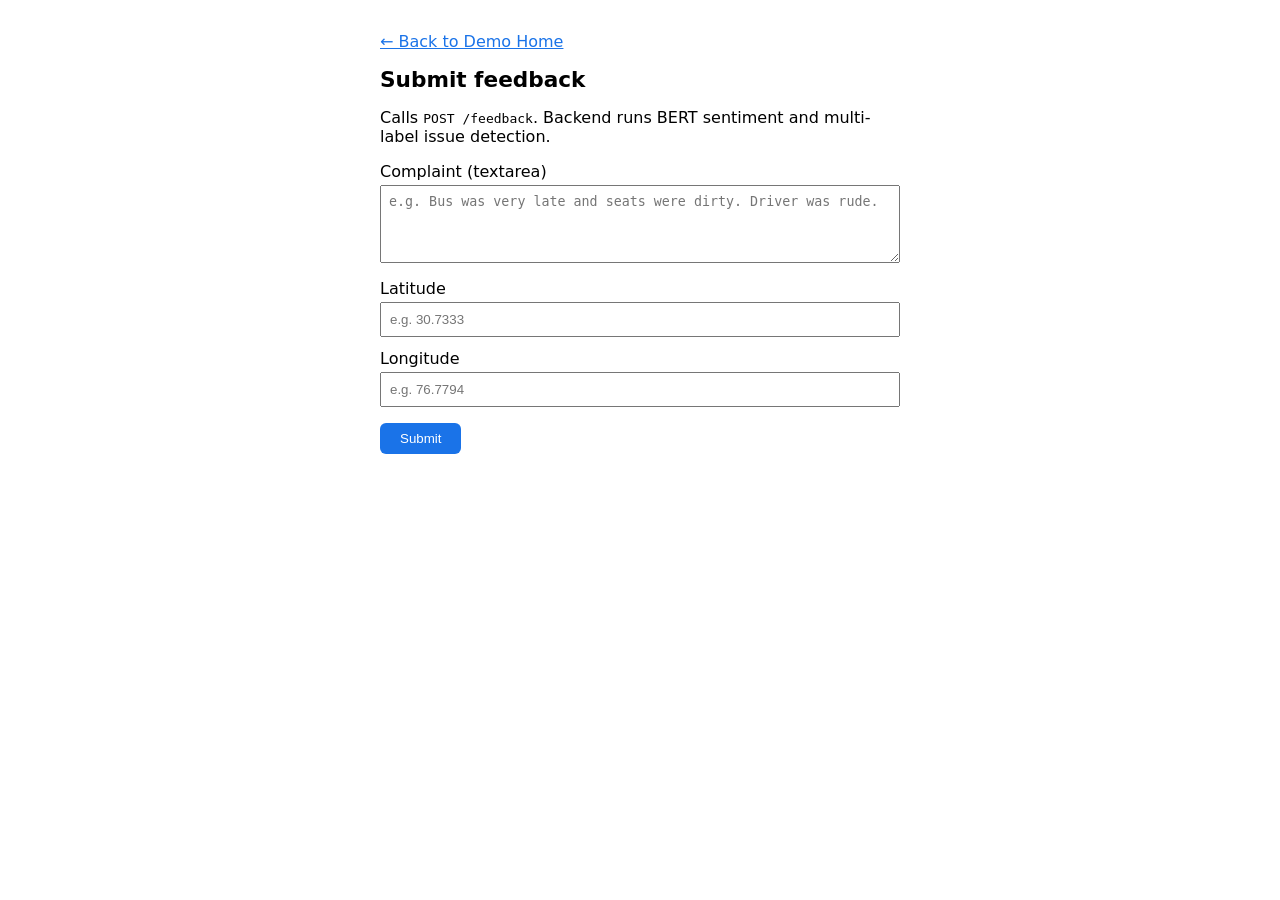
==== demo/submit.html @ 2ab56023 "Initial commit: Smart Public Transport Feedback System Made-with: Cursor" ====
<!DOCTYPE html>
<html lang="en">
<head>
  <meta charset="UTF-8">
  <meta name="viewport" content="width=device-width, initial-scale=1.0">
  <title>Submit Feedback – Smart Transport Feedback</title>
  <style>
    body { font-family: system-ui, sans-serif; max-width: 520px; margin: 2rem auto; padding: 0 1rem; }
    h1 { font-size: 1.35rem; }
    label { display: block; margin-top: 0.75rem; font-weight: 500; }
    input, textarea { width: 100%; padding: 0.5rem; margin-top: 0.25rem; box-sizing: border-box; }
    button { margin-top: 1rem; padding: 0.5rem 1.25rem; background: #1a73e8; color: #fff; border: none; border-radius: 6px; cursor: pointer; }
    button:disabled { opacity: 0.6; }
    .result { margin-top: 1rem; padding: 1rem; border-radius: 8px; }
    .result.success { background: #e6f4ea; border: 1px solid #34a853; }
    .result.error { background: #fce8e6; border: 1px solid #ea4335; }
    .result strong { display: block; margin-bottom: 0.5rem; }
    .issues { margin-top: 0.5rem; }
    .tag { display: inline-block; padding: 0.2rem 0.5rem; background: #e8f0fe; border-radius: 4px; margin: 0.2rem; font-size: 0.9rem; }
    a { color: #1a73e8; }
  </style>
</head>
<body>
  <p><a href="/demo">← Back to Demo Home</a></p>
  <h1>Submit feedback</h1>
  <p>Calls <code>POST /feedback</code>. Backend runs BERT sentiment and multi-label issue detection.</p>
  <form id="f">
    <label>Complaint (textarea)</label>
    <textarea id="text" name="text" rows="4" placeholder="e.g. Bus was very late and seats were dirty. Driver was rude." required></textarea>
    <label>Latitude</label>
    <input type="number" id="lat" name="latitude" step="any" placeholder="e.g. 30.7333" required>
    <label>Longitude</label>
    <input type="number" id="lon" name="longitude" step="any" placeholder="e.g. 76.7794" required>
    <button type="submit" id="btn">Submit</button>
  </form>
  <div id="out" class="result" style="display:none;"></div>

  <script>
    document.getElementById('f').onsubmit = function(e) {
      e.preventDefault();
      var btn = document.getElementById('btn');
      var out = document.getElementById('out');
      out.style.display = 'block';
      out.className = 'result';
      out.innerHTML = 'Submitting…';
      btn.disabled = true;
      fetch(window.location.origin + '/feedback', {
        method: 'POST',
        headers: { 'Content-Type': 'application/json' },
        body: JSON.stringify({
          text: document.getElementById('text').value,
          latitude: parseFloat(document.getElementById('lat').value),
          longitude: parseFloat(document.getElementById('lon').value)
        })
      })
      .then(r => r.json())
      .then(d => {
        out.className = 'result success';
        out.innerHTML = '<strong>Submitted.</strong> Sentiment: <strong>' + (d.sentiment || '') + '</strong>. Issues: <span class="issues">' +
          (d.issues && d.issues.length ? d.issues.map(i => '<span class="tag">' + i + '</span>').join('') : 'None detected') + '</span>';
      })
      .catch(err => {
        out.className = 'result error';
        out.innerHTML = '<strong>Error</strong> ' + (err.message || 'Request failed');
      })
      .finally(function() { btn.disabled = false; });
    };
  </script>
</body>
</html>
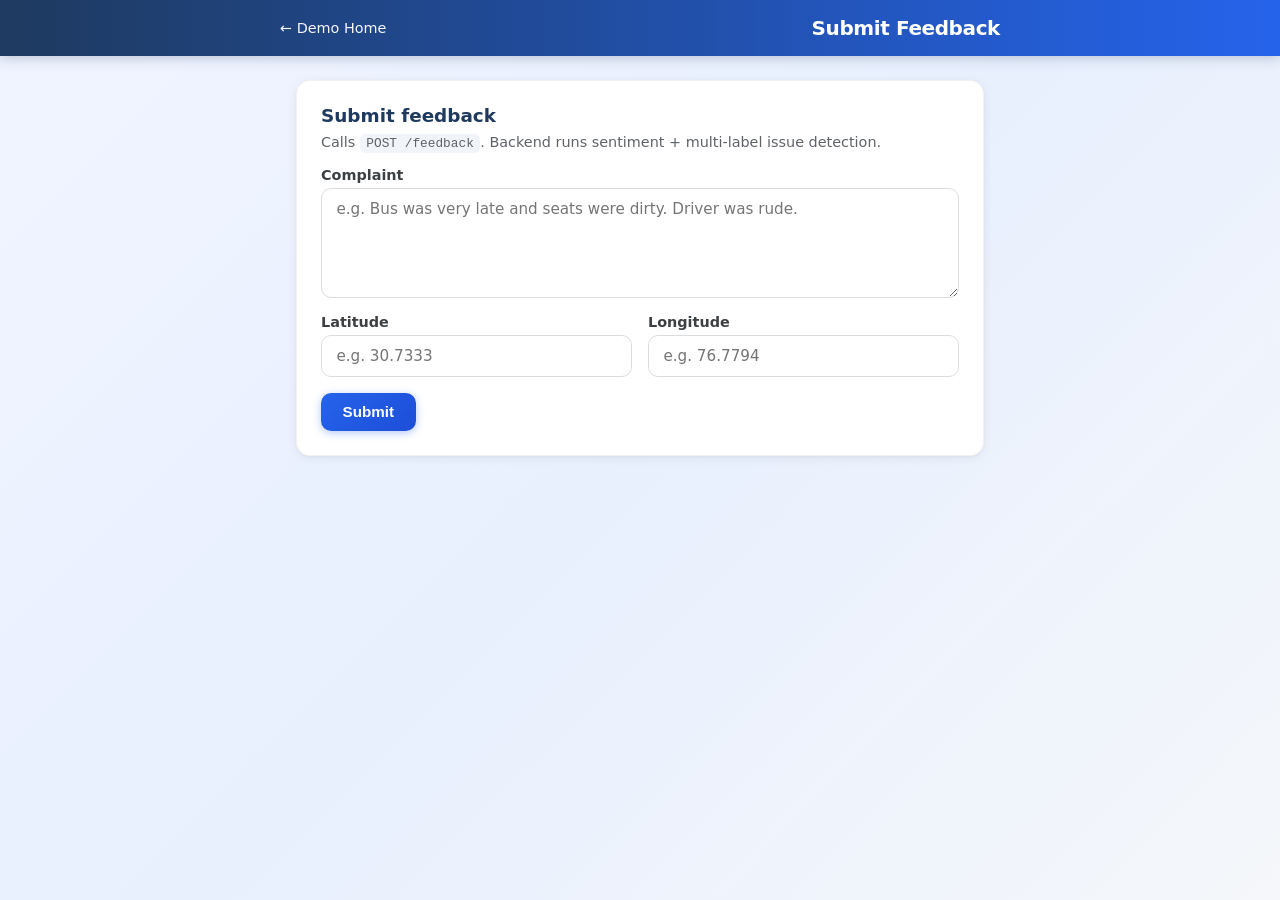
==== commit 6831445e: "ui: improve demo submit and dashboard Made-with: Cursor" ====
--- a/demo/submit.html
+++ b/demo/submit.html
@@ -4,36 +4,133 @@
   <meta charset="UTF-8">
   <meta name="viewport" content="width=device-width, initial-scale=1.0">
   <title>Submit Feedback – Smart Transport Feedback</title>
+  <link rel="preconnect" href="https://fonts.googleapis.com">
+  <link href="https://fonts.googleapis.com/css2?family=Plus+Jakarta+Sans:wght@400;500;600;700&display=swap" rel="stylesheet">
   <style>
-    body { font-family: system-ui, sans-serif; max-width: 520px; margin: 2rem auto; padding: 0 1rem; }
-    h1 { font-size: 1.35rem; }
-    label { display: block; margin-top: 0.75rem; font-weight: 500; }
-    input, textarea { width: 100%; padding: 0.5rem; margin-top: 0.25rem; box-sizing: border-box; }
-    button { margin-top: 1rem; padding: 0.5rem 1.25rem; background: #1a73e8; color: #fff; border: none; border-radius: 6px; cursor: pointer; }
-    button:disabled { opacity: 0.6; }
-    .result { margin-top: 1rem; padding: 1rem; border-radius: 8px; }
-    .result.success { background: #e6f4ea; border: 1px solid #34a853; }
-    .result.error { background: #fce8e6; border: 1px solid #ea4335; }
-    .result strong { display: block; margin-bottom: 0.5rem; }
-    .issues { margin-top: 0.5rem; }
-    .tag { display: inline-block; padding: 0.2rem 0.5rem; background: #e8f0fe; border-radius: 4px; margin: 0.2rem; font-size: 0.9rem; }
-    a { color: #1a73e8; }
+    * { box-sizing: border-box; }
+    body {
+      font-family: 'Plus Jakarta Sans', system-ui, sans-serif;
+      margin: 0;
+      padding: 0;
+      background: linear-gradient(135deg, #f0f4ff 0%, #e8f0fe 50%, #f5f7fa 100%);
+      min-height: 100vh;
+      color: #1a1d24;
+    }
+    .header {
+      background: linear-gradient(90deg, #1e3a5f 0%, #2563eb 100%);
+      color: #fff;
+      padding: 1rem 1.5rem;
+      box-shadow: 0 2px 12px rgba(30, 58, 95, 0.25);
+    }
+    .header-inner { max-width: 720px; margin: 0 auto; display:flex; align-items:center; justify-content:space-between; flex-wrap:wrap; gap:.75rem; }
+    .header h1 { margin: 0; font-size: 1.25rem; font-weight: 700; letter-spacing: -0.02em; }
+    .header a { color: rgba(255,255,255,0.95); text-decoration:none; font-size:0.9rem; }
+    .container { max-width: 720px; margin: 0 auto; padding: 1.5rem 1rem 2.5rem; }
+    .card {
+      background: #fff;
+      border-radius: 14px;
+      padding: 1.5rem;
+      box-shadow: 0 2px 12px rgba(0,0,0,0.06), 0 1px 3px rgba(0,0,0,0.04);
+      border: 1px solid rgba(0,0,0,0.05);
+    }
+    h2 { margin: 0 0 0.5rem; font-size: 1.15rem; color: #1e3a5f; }
+    .sub { margin: 0 0 1rem; color: #5f6368; font-size: 0.9rem; }
+    label { display: block; margin-top: 0.75rem; font-weight: 600; font-size: 0.9rem; color:#3c4043; }
+    input, textarea {
+      width: 100%;
+      padding: 0.7rem 0.9rem;
+      margin-top: 0.3rem;
+      font-family: inherit;
+      font-size: 0.95rem;
+      border-radius: 10px;
+      border: 1px solid #dadce0;
+      transition: border-color 0.2s, box-shadow 0.2s;
+    }
+    input:focus, textarea:focus {
+      outline: none;
+      border-color: #2563eb;
+      box-shadow: 0 0 0 3px rgba(37,99,235,0.15);
+    }
+    textarea { min-height: 110px; resize: vertical; }
+    .row { display:flex; gap:1rem; flex-wrap:wrap; }
+    .row .field { flex:1; min-width:160px; }
+    .btn {
+      margin-top: 1rem;
+      padding: 0.65rem 1.35rem;
+      background: linear-gradient(135deg, #2563eb 0%, #1d4ed8 100%);
+      color: #fff;
+      border: none;
+      border-radius: 10px;
+      cursor: pointer;
+      font-weight: 600;
+      font-size: 0.95rem;
+      box-shadow: 0 2px 8px rgba(37,99,235,0.35);
+      transition: transform 0.05s, box-shadow 0.2s;
+    }
+    .btn:hover { box-shadow: 0 4px 12px rgba(37,99,235,0.4); }
+    .btn:active { transform: scale(0.98); }
+    .btn:disabled { opacity: 0.65; cursor: not-allowed; transform:none; box-shadow:none; }
+    .result {
+      margin-top: 1rem;
+      padding: 0.9rem 1.1rem;
+      border-radius: 10px;
+      font-size: 0.95rem;
+      line-height: 1.5;
+      display:none;
+    }
+    .result.success { background: linear-gradient(135deg, #ecfdf5 0%, #d1fae5 100%); border: 1px solid #a7f3d0; color: #065f46; }
+    .result.error { background: linear-gradient(135deg, #fef2f2 0%, #fee2e2 100%); border: 1px solid #fecaca; color: #991b1b; }
+    .result strong { display:block; margin-bottom:0.25rem; }
+    .issues { margin-top: 0.35rem; }
+    .tag {
+      display: inline-block;
+      padding: 0.2rem 0.55rem;
+      background: #e0e7ff;
+      border-radius: 6px;
+      margin: 0.15rem 0.15rem 0 0;
+      font-size: 0.8rem;
+      font-weight: 500;
+      color: #3730a3;
+    }
+    code {
+      font-family: ui-monospace, SFMono-Regular, Menlo, Monaco, Consolas, "Liberation Mono", "Courier New", monospace;
+      font-size: 0.8rem;
+      background: #f1f5f9;
+      padding: 0.15rem 0.4rem;
+      border-radius: 6px;
+    }
   </style>
 </head>
 <body>
-  <p><a href="/demo">← Back to Demo Home</a></p>
-  <h1>Submit feedback</h1>
-  <p>Calls <code>POST /feedback</code>. Backend runs BERT sentiment and multi-label issue detection.</p>
-  <form id="f">
-    <label>Complaint (textarea)</label>
-    <textarea id="text" name="text" rows="4" placeholder="e.g. Bus was very late and seats were dirty. Driver was rude." required></textarea>
-    <label>Latitude</label>
-    <input type="number" id="lat" name="latitude" step="any" placeholder="e.g. 30.7333" required>
-    <label>Longitude</label>
-    <input type="number" id="lon" name="longitude" step="any" placeholder="e.g. 76.7794" required>
-    <button type="submit" id="btn">Submit</button>
-  </form>
-  <div id="out" class="result" style="display:none;"></div>
+  <header class="header">
+    <div class="header-inner">
+      <a href="/demo">← Demo Home</a>
+      <h1>Submit Feedback</h1>
+    </div>
+  </header>
+
+  <div class="container">
+    <div class="card">
+      <h2>Submit feedback</h2>
+      <p class="sub">Calls <code>POST /feedback</code>. Backend runs sentiment + multi‑label issue detection.</p>
+      <form id="f">
+        <label>Complaint</label>
+        <textarea id="text" name="text" rows="4" placeholder="e.g. Bus was very late and seats were dirty. Driver was rude." required></textarea>
+        <div class="row">
+          <div class="field">
+            <label>Latitude</label>
+            <input type="number" id="lat" name="latitude" step="any" placeholder="e.g. 30.7333" required>
+          </div>
+          <div class="field">
+            <label>Longitude</label>
+            <input type="number" id="lon" name="longitude" step="any" placeholder="e.g. 76.7794" required>
+          </div>
+        </div>
+        <button type="submit" id="btn" class="btn">Submit</button>
+      </form>
+      <div id="out" class="result"></div>
+    </div>
+  </div>
 
   <script>
     document.getElementById('f').onsubmit = function(e) {
